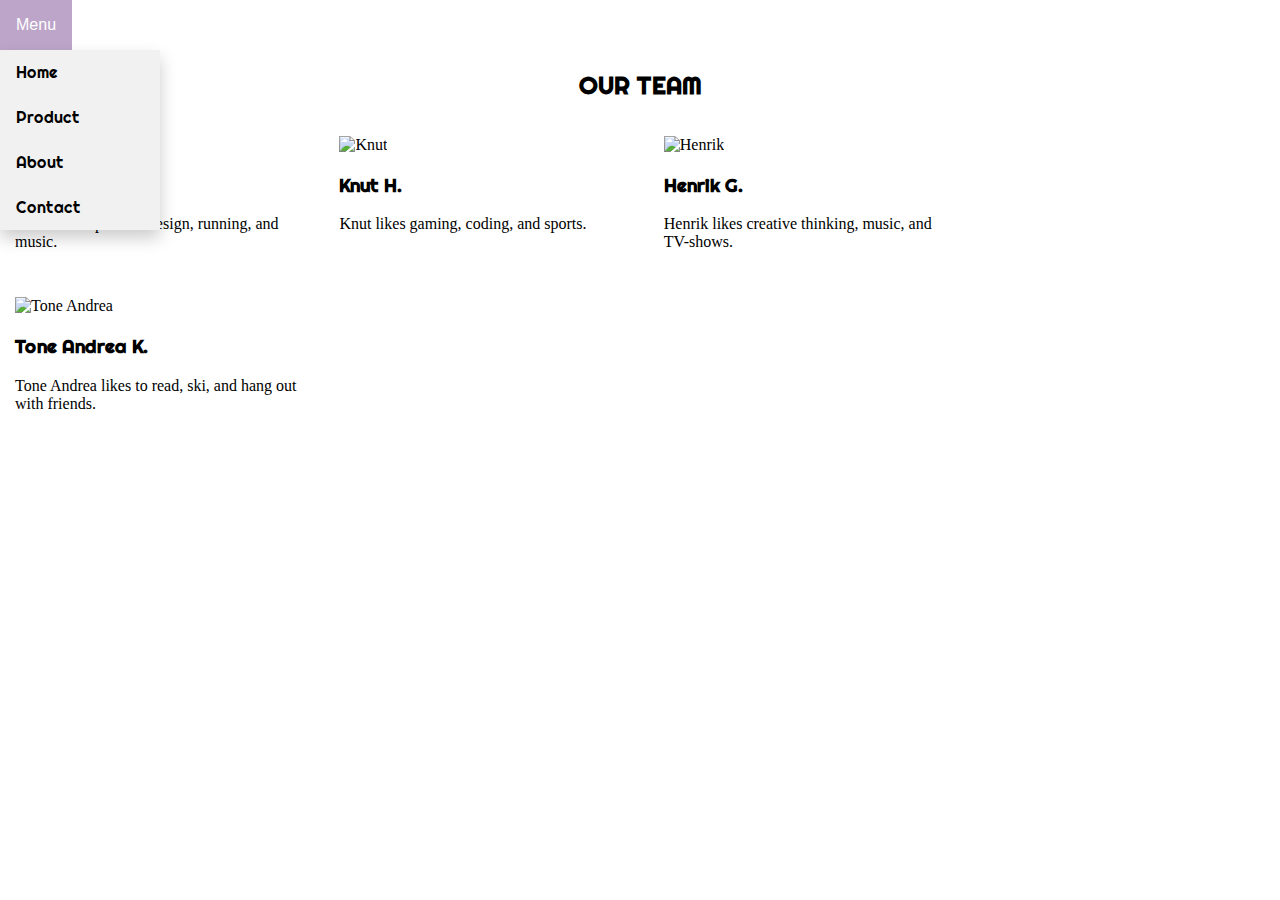
==== About.html @ e84e90bf "Create About.html" ====
<!DOCTYPE html>
<html lang="en">

<html>
    <head>
        <meta charset="utf-8">
        <meta http-equiv="X-UA-Compatible" content="IE=edge">
        <meta name="viewport" content="width=device-width, initial-scale=1.0">
        <link rel="stylesheet" type="text/css" href="/css/style.css">
        <link rel="preconnect" href="https://fonts.googleapis.com">
        <link rel="preconnect" href="https://fonts.gstatic.com" crossorigin>
        <link href="https://fonts.googleapis.com/css2?family=Righteous&display=swap" rel="stylesheet">
        <link rel="stylesheet" type="text/css" href="/css/navstyle.CSS">
    </head>
    <body>
        <nav>
            <div class="dropdown">
                
                <button class="dropbtn">Menu</button>
                <div class="dropdown-content">
                  <a href="Forside.html">Home</a>  
                  <a href="Product.html">Product</a>
                  <a href="About.html">About</a>
                  <a href="Contact.html">Contact</a>
                </div>
              </div>
            
        </nav>
        
        <h2 class="titles">OUR TEAM</h2>

        <style>
            
            </style>
            </head>
            <body>
            
            
            <div class="row">
              <div class="column">
                <img src="../bilder/IMG_4791.jpeg"
                alt="Emma" style="width:175px; height:auto;">
                <h3>Emma S.</h3>
                <p>Emma likes product design, running, and music.</p>
              </div>
              
              <div class="column">
                <img src="../bilder/knut.jpg"
                  alt="Knut" style="width:175px; height:auto;">
                <h3>Knut H.</h3>
                <p>Knut likes gaming, coding, and sports.</p>
              </div>
              
              <div class="column">
                <img src="../bilder/IMG_1488-_1_.jpg"
                  alt="Henrik" style="width:175px; height:auto;">
                <h3>Henrik G.</h3>
                <p>Henrik likes creative thinking, music, and TV-shows.</p>
              </div>
              <div class="column">
                <img src= "Andreabildenettside.jpeg"
                alt="Tone Andrea" style="width:175px; height:auto;">
                <h3>Tone Andrea K.</h3>
                <p>Tone Andrea likes to read, ski, and hang out with friends.</p>
              </div>
            </div>
            
            </body>
            </html>
    </body>
</html>
</html>
---- css/style.css ----
.column {
  float: left;
}

.column.side {
  width: 30%;
}

.column.middle {
  width: 60%;
}

@media screen and (max-width: 600px) {
  .column.side,
  .column.middle {
    width: 100%;
  }
}

.dropbtn {
  background-color: #e2f0d9;
  color: white;
  padding: 16px;
  font-size: 16px;
  border: none;
}

.dropdown {
  position: relative;
  display: inline-block;
}

.dropdown-content {
  display: none;
  position: absolute;
  background-color: #f1f1f1;
  min-width: 160px;
  box-shadow: 0px 8px 16px 0px rgba(0, 0, 0, 0.2);
  z-index: 1;
}

.dropdown-content a {
  color: black;
  padding: 12px 16px;
  text-decoration: none;
  display: block;
  font-family: "Righteous", cursive;
}

.dropdown-content a:hover {
  background-color: #ddd;
}

.dropdown:hover .dropdown-content {
  display: block;
}

.dropdown:hover .dropbtn {
  background-color: #bca5c8;
}

.sticky {
  position: fixed;
  top: 0;
  width: 100%;
}
.grid-container {
  display: grid;
  height: 50px;
  width: auto;
  grid-template-columns: auto;
  grid-gap: 0px;
  background-color: #ffffff;
  padding: 0px;
}

h4 {
  font-family: "Righteous", Helvetica, sans-serif;
  text-align: center;
  color: black;
}

.grid-container > div {
  background-color: #ffff;
  text-align: center;
  padding: 0px 0;
  font-size: 16px;
  height: 50px;
  width: 100px;
  border-width: 0px;
}

.dropdown-menu {
  grid-row-start: 0;
  grid-row-end: 0;
  text-align: left;
}
.plugg-logo {
  grid-row-start: auto;
  width: 100%;
  height: auto;
}

/* About page css */
body {
  margin: 0;
}

.column {
  float: center;
  width: 23%;
  padding: 15px;
}

.row:after {
  content: "";
  display: table;
  clear: both;
}

@media screen and (max-width: 600px) {
  .column {
    width: 100%;
  }
}
h2 {
  font-family: "Righteous", cursive;
  text-align: center;
}
h3 {
  font-family: "Righteous", cursive;
  text-align: left;
}

/* Bilde overlay i about */
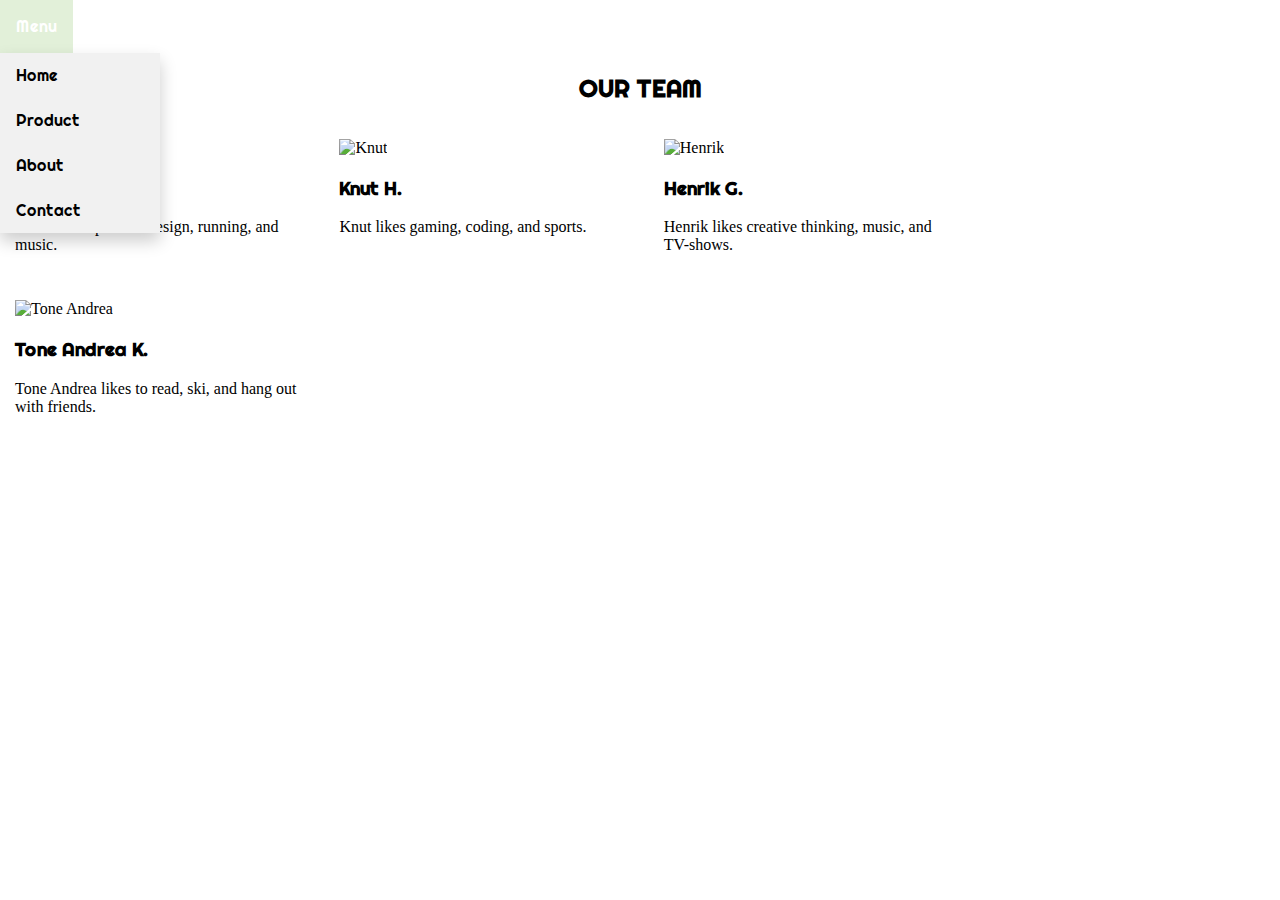
==== commit 55653225: "Update About.html" ====
--- a/About.html
+++ b/About.html
@@ -6,26 +6,31 @@
         <meta charset="utf-8">
         <meta http-equiv="X-UA-Compatible" content="IE=edge">
         <meta name="viewport" content="width=device-width, initial-scale=1.0">
-        <link rel="stylesheet" type="text/css" href="/css/style.css">
+        <link rel="stylesheet" type="text/css" href="main.css">
         <link rel="preconnect" href="https://fonts.googleapis.com">
         <link rel="preconnect" href="https://fonts.gstatic.com" crossorigin>
         <link href="https://fonts.googleapis.com/css2?family=Righteous&display=swap" rel="stylesheet">
         <link rel="stylesheet" type="text/css" href="/css/navstyle.CSS">
     </head>
     <body>
-        <nav>
-            <div class="dropdown">
-                
-                <button class="dropbtn">Menu</button>
-                <div class="dropdown-content">
-                  <a href="Forside.html">Home</a>  
-                  <a href="Product.html">Product</a>
-                  <a href="About.html">About</a>
-                  <a href="Contact.html">Contact</a>
-                </div>
-              </div>
-            
-        </nav>
+       <nav>
+        <div class="dropdown">
+          <link rel="stylesheet" type="text/css" href="navstyle.css" />
+          <link rel="preconnect" href="https://fonts.googleapis.com" />
+          <link rel="preconnect" href="https://fonts.gstatic.com" crossorigin />
+          <link
+            href="https://fonts.googleapis.com/css2?family=Righteous&display=swap"
+            rel="stylesheet"
+          />
+          <button class="dropbtn">Menu</button>
+          <div class="dropdown-content">
+            <a href="index.html">Home</a>
+            <a href="Product.html">Product</a>
+            <a href="About.html">About</a>
+            <a href="Contact.html">Contact</a>
+          </div>
+        </div>
+      </nav>
         
         <h2 class="titles">OUR TEAM</h2>
 
--- a/main.css
+++ b/main.css
@@ -0,0 +1,135 @@
+.column {
+  float: left;
+}
+
+.column.side {
+  width: 30%;
+}
+
+.column.middle {
+  width: 60%;
+}
+
+@media screen and (max-width: 600px) {
+  .column.side,
+  .column.middle {
+    width: 100%;
+  }
+}
+
+.dropbtn {
+  background-color: #e2f0d9;
+  color: white;
+  padding: 16px;
+  font-size: 16px;
+  border: none;
+}
+
+.dropdown {
+  position: relative;
+  display: inline-block;
+}
+
+.dropdown-content {
+  display: none;
+  position: absolute;
+  background-color: #f1f1f1;
+  min-width: 160px;
+  box-shadow: 0px 8px 16px 0px rgba(0, 0, 0, 0.2);
+  z-index: 1;
+}
+
+.dropdown-content a {
+  color: black;
+  padding: 12px 16px;
+  text-decoration: none;
+  display: block;
+  font-family: "Righteous", cursive;
+}
+
+.dropdown-content a:hover {
+  background-color: #ddd;
+}
+
+.dropdown:hover .dropdown-content {
+  display: block;
+}
+
+.dropdown:hover .dropbtn {
+  background-color: #bca5c8;
+}
+
+.sticky {
+  position: fixed;
+  top: 0;
+  width: 100%;
+}
+.grid-container {
+  display: grid;
+  height: 50px;
+  width: auto;
+  grid-template-columns: auto;
+  grid-gap: 0px;
+  background-color: #ffffff;
+  padding: 0px;
+}
+
+h4 {
+  font-family: "Righteous", Helvetica, sans-serif;
+  text-align: center;
+  color: black;
+}
+
+.grid-container > div {
+  background-color: #ffff;
+  text-align: center;
+  padding: 0px 0;
+  font-size: 16px;
+  height: 50px;
+  width: 100px;
+  border-width: 0px;
+}
+
+.dropdown-menu {
+  grid-row-start: 0;
+  grid-row-end: 0;
+  text-align: left;
+}
+.plugg-logo {
+  grid-row-start: auto;
+  width: 100%;
+  height: auto;
+}
+
+/* About page css */
+body {
+  margin: 0;
+}
+
+.column {
+  float: center;
+  width: 23%;
+  padding: 15px;
+}
+
+.row:after {
+  content: "";
+  display: table;
+  clear: both;
+}
+
+@media screen and (max-width: 600px) {
+  .column {
+    width: 100%;
+  }
+}
+h2 {
+  font-family: "Righteous", cursive;
+  text-align: center;
+}
+h3 {
+  font-family: "Righteous", cursive;
+  text-align: left;
+}
+
+/* Bilde overlay i about */
--- a/navstyle.css
+++ b/navstyle.css
@@ -0,0 +1,46 @@
+
+.dropbtn {
+    background-color: #548235;
+    color: white;
+    padding: 16px;
+    font-size: 16px;
+    border: none;
+    font-family: 'Righteous', cursive;
+  }
+  
+
+  .dropdown {
+    position: relative;
+    display: inline-block;
+  }
+  
+  .dropdown-content {
+    display: none;
+    position: absolute;
+    background-color: #f1f1f1;
+    min-width: 160px;
+    box-shadow: 0px 8px 16px 0px rgba(0,0,0,0.2);
+    z-index: 1;
+  }
+  
+ 
+  .dropdown-content a {
+    color: black;
+    padding: 12px 16px;
+    text-decoration: none;
+    display: block;
+    font-family: 'Righteous', cursive;
+  }
+  
+
+  .dropdown-content a:hover {background-color: #ddd;}
+
+  .dropdown:hover .dropdown-content {display: block;}
+
+  .dropdown:hover .dropbtn {background-color: #e2f0d9;}
+
+  .sticky {
+    position: fixed;
+    top: 0;
+    width: 100%;
+  }
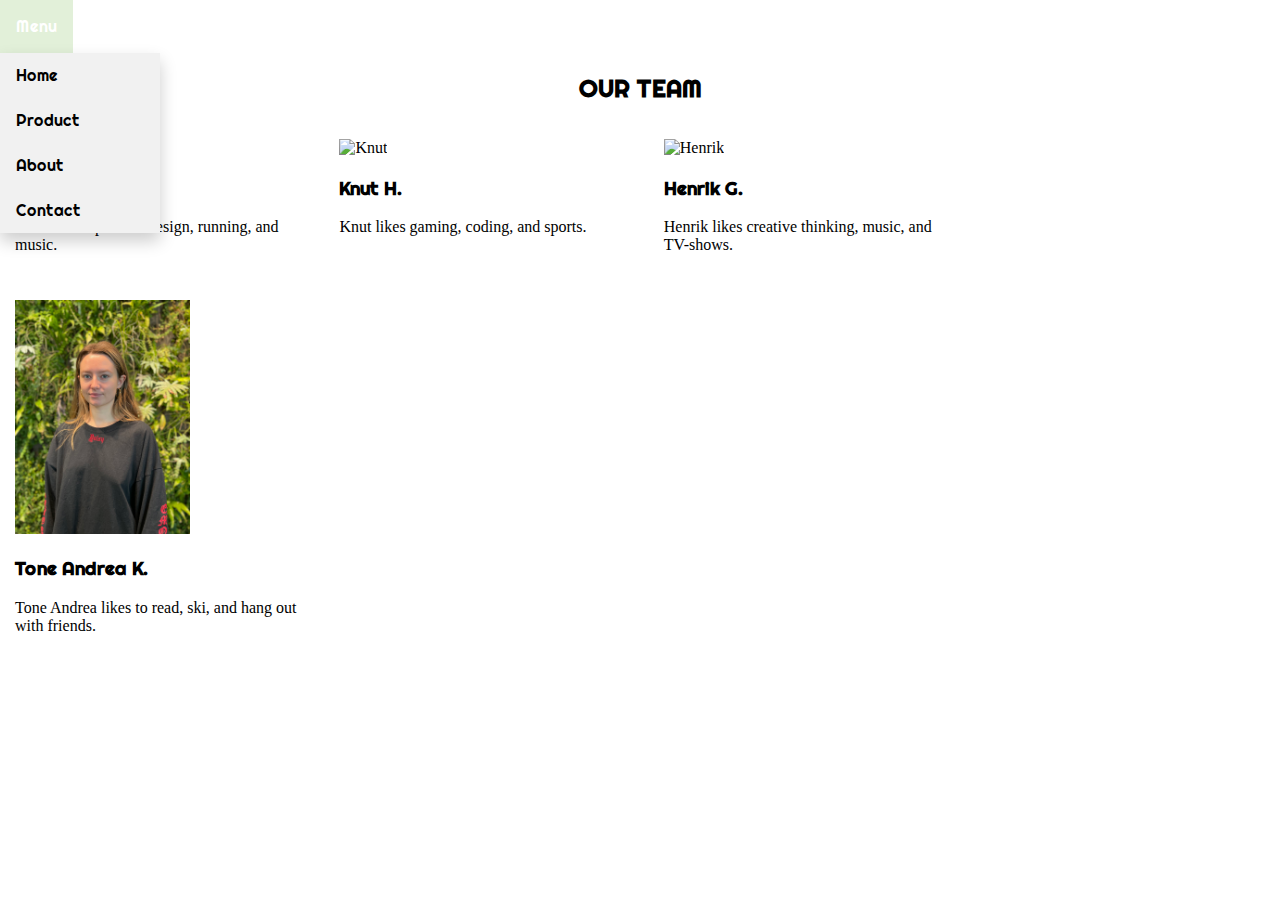
==== commit 1b540d3a: "Update About.html" ====
--- a/About.html
+++ b/About.html
@@ -63,7 +63,7 @@
                 <p>Henrik likes creative thinking, music, and TV-shows.</p>
               </div>
               <div class="column">
-                <img src= "Andreabildenettside.jpeg"
+                <img src= "IMG_1581.jpg"
                 alt="Tone Andrea" style="width:175px; height:auto;">
                 <h3>Tone Andrea K.</h3>
                 <p>Tone Andrea likes to read, ski, and hang out with friends.</p>
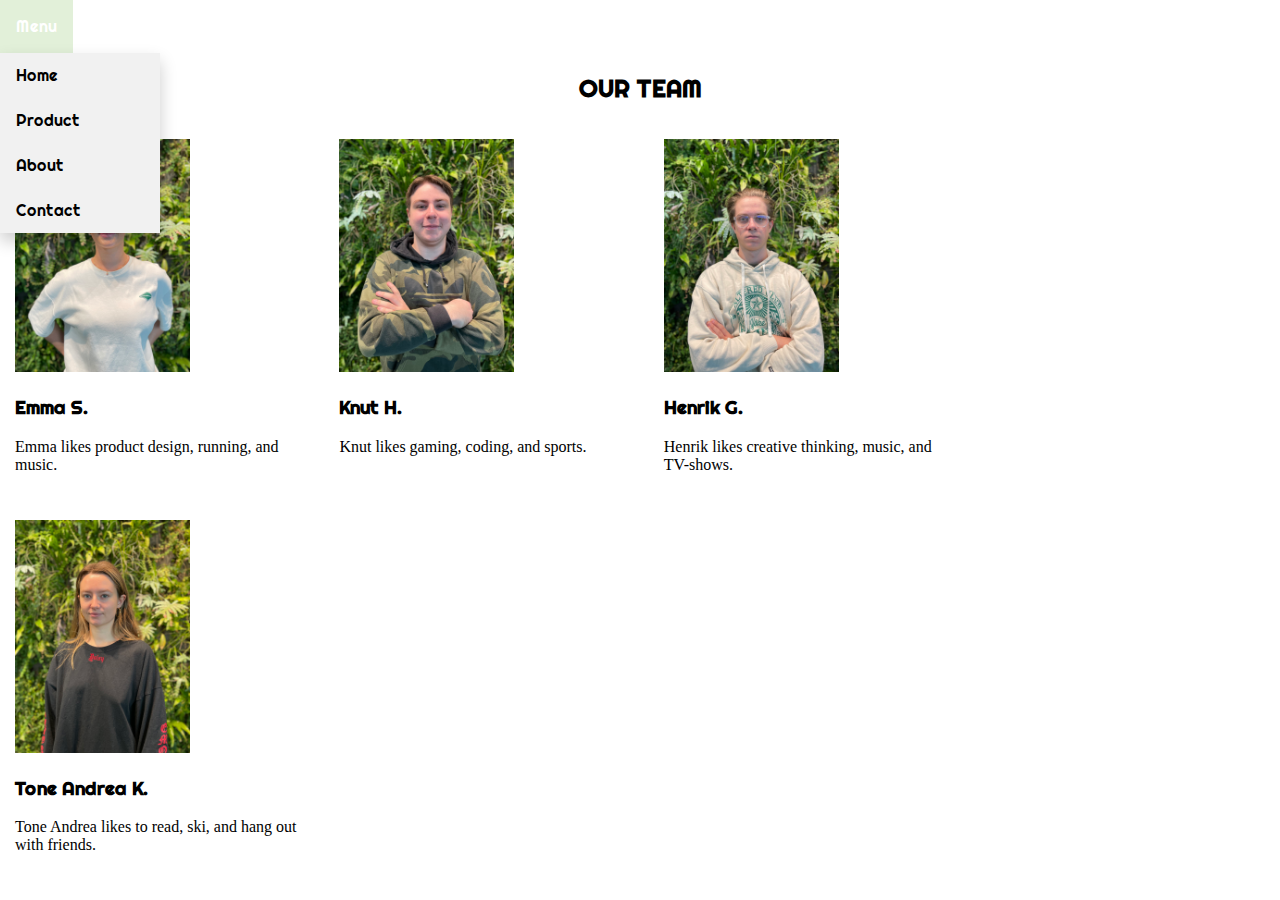
==== commit da9925fe: "Update About.html" ====
--- a/About.html
+++ b/About.html
@@ -43,21 +43,21 @@
             
             <div class="row">
               <div class="column">
-                <img src="../bilder/IMG_4791.jpeg"
+                <img src="IMG_1577.jpg"
                 alt="Emma" style="width:175px; height:auto;">
                 <h3>Emma S.</h3>
                 <p>Emma likes product design, running, and music.</p>
               </div>
               
               <div class="column">
-                <img src="../bilder/knut.jpg"
+                <img src="IMG_1576.jpg"
                   alt="Knut" style="width:175px; height:auto;">
                 <h3>Knut H.</h3>
                 <p>Knut likes gaming, coding, and sports.</p>
               </div>
               
               <div class="column">
-                <img src="../bilder/IMG_1488-_1_.jpg"
+                <img src="IMG_1575.jpg"
                   alt="Henrik" style="width:175px; height:auto;">
                 <h3>Henrik G.</h3>
                 <p>Henrik likes creative thinking, music, and TV-shows.</p>
